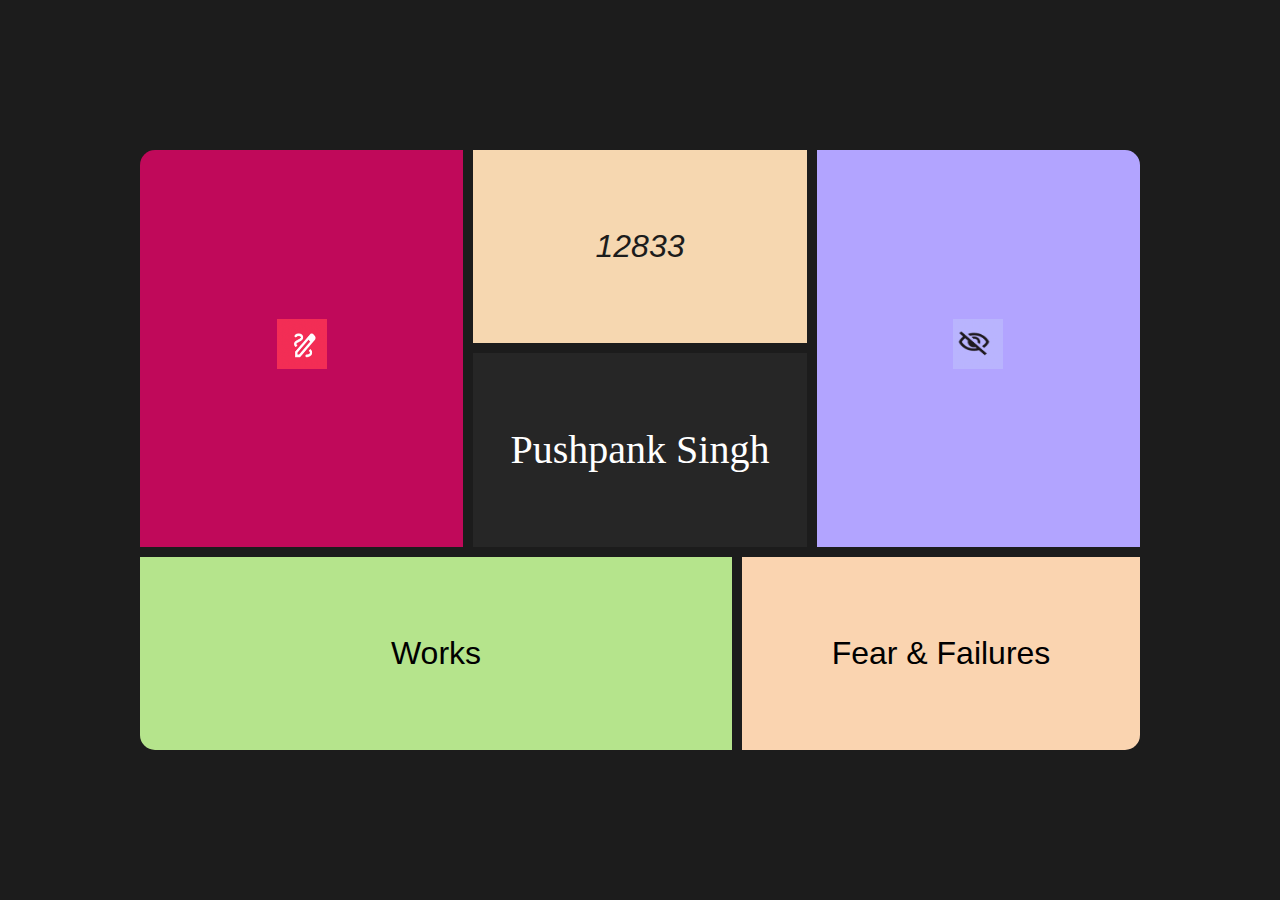
==== index.html @ 1bfb5bea "Add files via upload" ====
<!DOCTYPE html>
<html lang="en">
<head>
    <meta charset="UTF-8">
    <meta name="viewport" content="width=device-width, initial-scale=1.0">
    <title>GDSC Web Team Task</title>
    <link rel="stylesheet" href="styles.css">
</head>
<body>
    <div class="container">
        <div class="grid-item red">
            <div class="content">
                <img src="Screenshot 2024-10-01 115526.png" alt="Logo" class="icon">
            </div>
        </div>
        <div class="grid-item beige">
            <div class="content">
                12833
            </div>
        </div>
        <div class="grid-item violet">
            <div class="content">
                <img src="Screenshot 2024-10-01 115754.png" alt="Eye Icon" class="icon">
            </div>
        </div>
        <div class="grid-item black">
            <div class="content">
                Pushpank Singh
            </div>
        </div>
        <div class="grid-item green">
            <div class="content">
                Works
            </div>
        </div>
        <div class="grid-item peach">
            <div class="content">
                Fear & Failures
            </div>
        </div>
    </div>
</body>
</html>
---- styles.css ----
* {
    margin: 0;
    padding: 0;
    box-sizing: border-box;
}


body {
    font-family: Arial, sans-serif;
    background-color: #1C1C1C;
    display: flex;
    justify-content: center;
    align-items: center;
    height: 100vh;
}

.container {
    display: grid;
    grid-template-columns: 1fr .8fr .2fr 1fr;
    grid-template-rows: repeat(3, 1fr);
    gap: 10px;
    width: 80%;
    max-width: 1000px;
    height: 600px;
}

.grid-item {
    display: flex;
    justify-content: center;
    align-items: center;
    font-size: 2rem;
    
    
}

/* Box-specific background colors */
.red {
    background-color: rgb(192, 9, 90);
    border-top-left-radius: 15px;
    grid-row-start: 1;
    grid-row-end: 3;
    
}

.beige {
    background-color: #F6D7B0;
    grid-column-start: 2;
    grid-column-end: 4;
    color: #1C1C1C;
    font-family: Verdana, Geneva, Tahoma, sans-serif;
    font-style: italic;
}

.violet {
    background-color: #B2A4FF;
    border-top-right-radius: 15px;
    grid-column-start: 4;
    grid-column-end: 5;
    grid-row-start: -4;
    grid-row-end: -2;
}

.black {
    background-color: #262626;
    font-family:  cursive;
    font-size: 2.5rem;
    grid-column-start: 2;
    grid-column-end: 4;
    color: white;
}

.green {
    background-color: #B5E48C;
    color: black;
    
    border-bottom-left-radius: 15px;
    font-family: 'Gill Sans', 'Gill Sans MT', Calibri, 'Trebuchet MS', sans-serif;

    border-bottom-left-radius: 15px;
    grid-column-start: 1;
    grid-column-end: 3;
}

.peach {
    background-color: #FAD4B0;
    color: black;
    font-family: sans-serif;
    border-bottom-right-radius: 15px;
    grid-column-start: 3;
    grid-column-end: 5;
}

.icon {
    width: 50px;
    height: 50px;
}
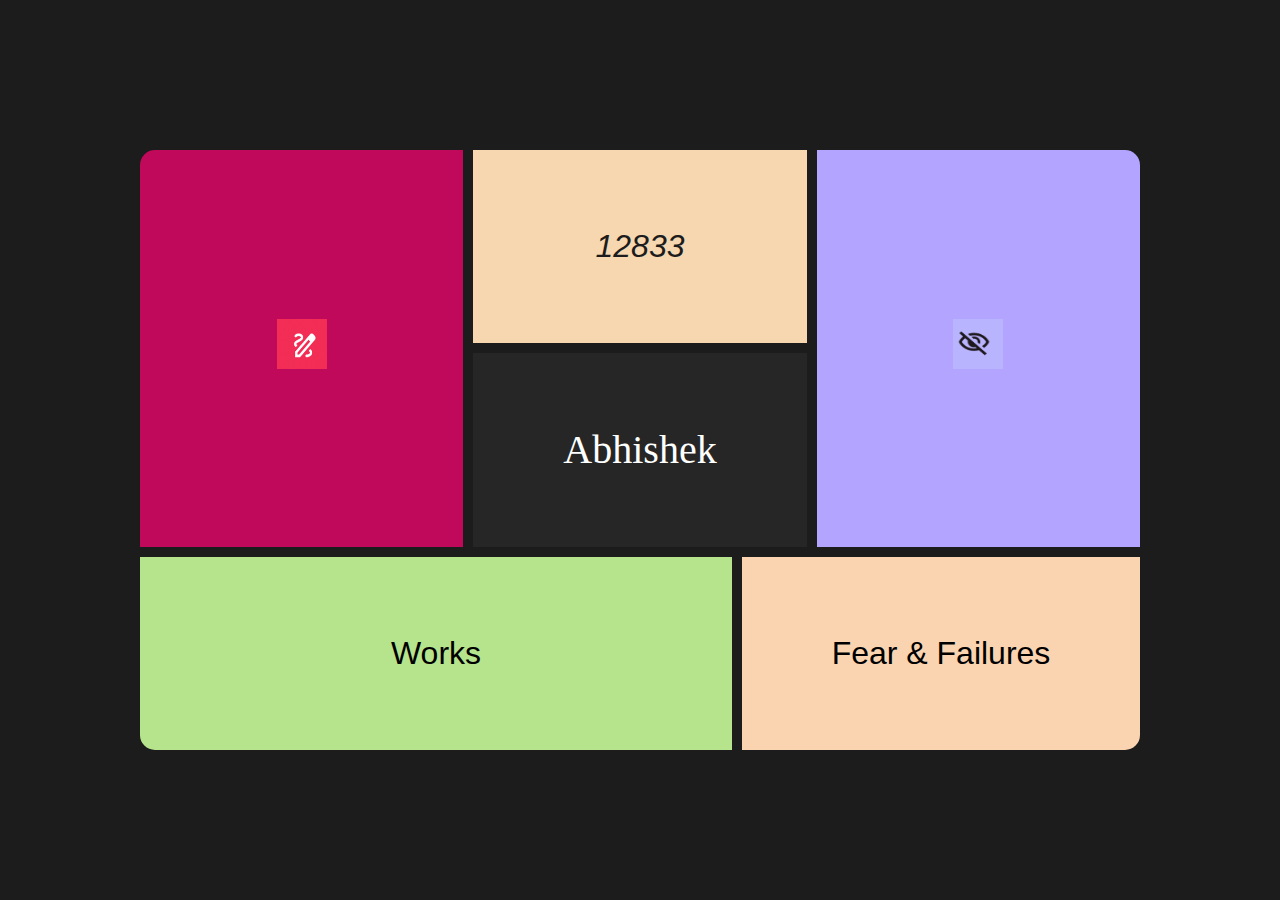
==== commit d08ea6e9: "index.html" ====
--- a/index.html
+++ b/index.html
@@ -25,7 +25,7 @@
         </div>
         <div class="grid-item black">
             <div class="content">
-                Pushpank Singh
+                Abhishek
             </div>
         </div>
         <div class="grid-item green">
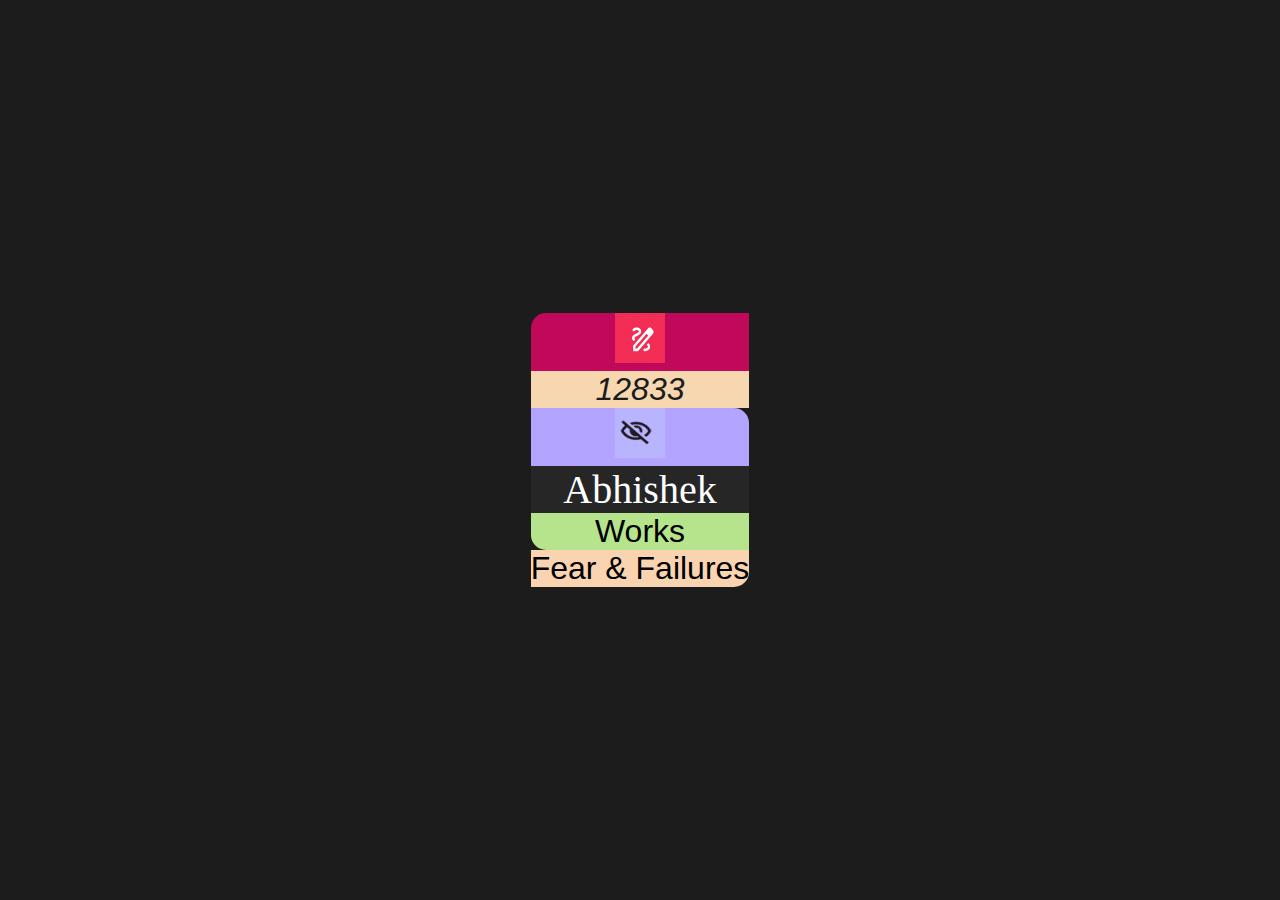
==== commit 03fae3f1: "Update index.html" ====
--- a/index.html
+++ b/index.html
@@ -3,11 +3,11 @@
 <head>
     <meta charset="UTF-8">
     <meta name="viewport" content="width=device-width, initial-scale=1.0">
-    <title>GDSC Web Team Task</title>
+    <title>GDSC Task 1</title>
     <link rel="stylesheet" href="styles.css">
 </head>
 <body>
-    <div class="container">
+    <div class="box">
         <div class="grid-item red">
             <div class="content">
                 <img src="Screenshot 2024-10-01 115526.png" alt="Logo" class="icon">
